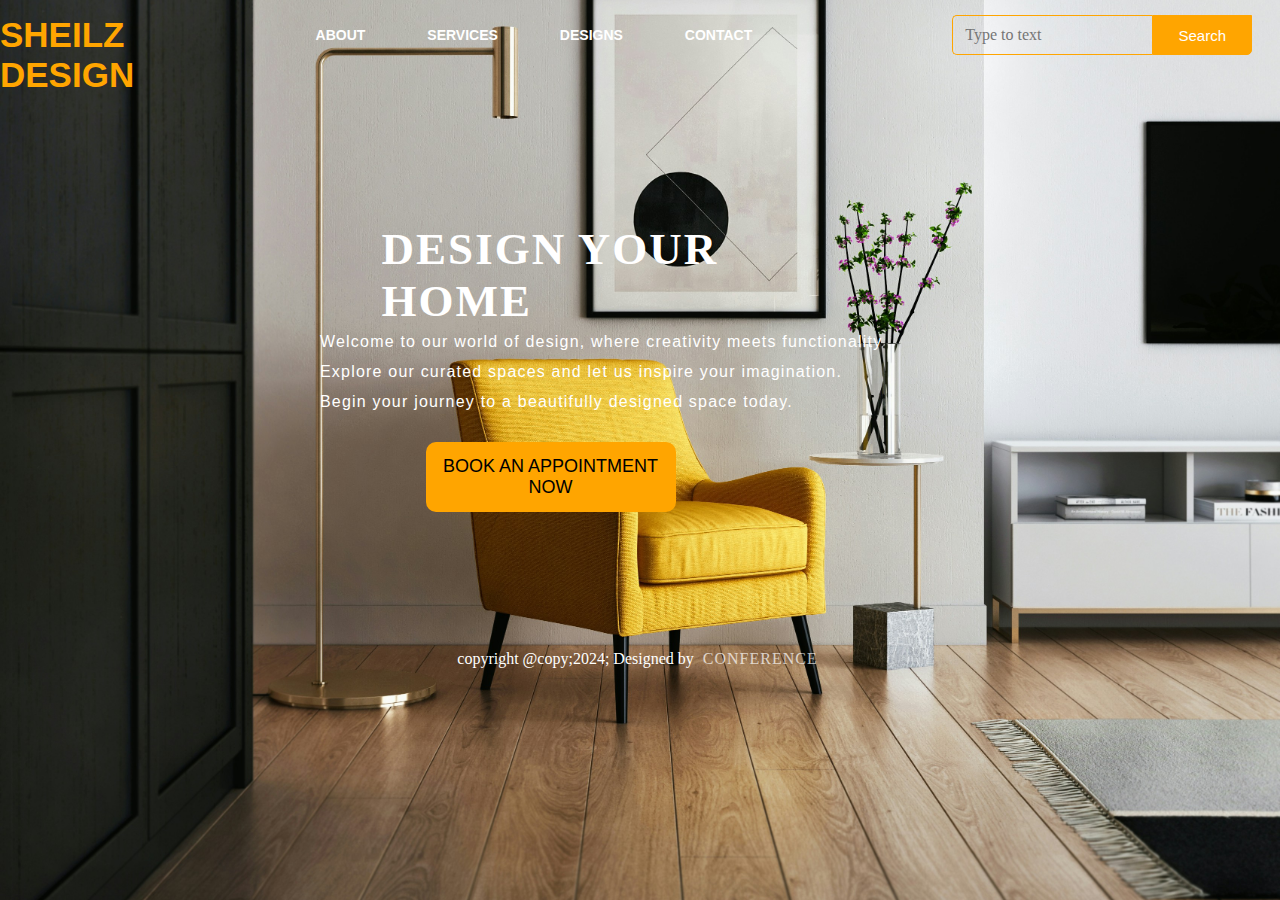
==== index.html @ c0a8629b "changes" ====
<!DOCTYPE html>
<html lang="en">
<head>
    <meta charset="UTF-8">
    <meta name="viewport" content="width=device-width, initial-scale=1.0">
    <title>Document</title>
    <!-- Custom css link -->
    <link rel="stylesheet" href="./Css/style.css">

    <!-- Navigation link -->
    <link rel="stylesheet" href="./Css/nav.css">

    <!-- Font Awesome cdn -->
    <link rel="stylesheet" href="https://cdnjs.cloudflare.com/ajax/libs/font-awesome/6.5.2/css/all.min.css">

</head>
<body>
    <nav>
        <div class="icon">
            <h2 class="logo">SHEILZ DESIGN</h2>
        </div>

        <ul class="nav-links">
            <!-- <li><a href="#">HOME</a></li> -->
            <li><a href="#">ABOUT</a></li>
            <li><a href="#">SERVICES</a></li>
            <li><a href="#">DESIGNS</a></li>
            <li><a href="./contactus.html">CONTACT</a></li>
        </ul>

        <div class="search">
            <input class="srch" type="search" name="" placeholder="Type to text">
            <a href="#"><button class="btn1">Search</button></a>
        </div>

        <div class="btn">
            <i class="fa-solid fa-bars"></i>
            <i class="fa-solid fa-xmark" style="display: none;"></i>
        </div>
    </nav>
<!-- Nav Ending -->

<!-- <header>
    
    

</header> -->

           <main>
            <div class="content" id="content">
                <h1>DESIGN YOUR HOME</h1>
                <P class="par">Welcome to our world of design, where creativity meets functionality<br> 
                Explore our curated spaces and let us inspire your imagination.<br>
                Begin your journey to a beautifully designed space today.</P>
                <button class="cnb"><a href="appointment.html">BOOK AN APPOINTMENT NOW</a></button>
            </div>
           </main>
     
     
     <footer>
    <div class="footerBottom">
            <p>copyright @copy;2024; Designed by <span class="designer">Conference</span></p>
        </div>
     </footer>
     <script src="./Javascript/script.js"></script>
</body>
</html>
---- Css/style.css ----
*{
    margin: 0;
    padding: 0;
    /* box-sizing: border-box; */
}
body{
    /* background-image: linear-gradient(to top,rgba(0,0,0,0.5)50%,rgba(0,0,0,0.5)50%),url(../Images/kam-idris-_HqHX3LBN18-unsplash.jpg); */
    background-image: url(../Images/kam-idris-_HqHX3LBN18-unsplash.jpg);
    background-repeat: no-repeat;
    background-size: cover;
    background-position: center center;
}
/* header{
    background-image: url(../Images/kam-idris-_HqHX3LBN18-unsplash.jpg);
    background-repeat: no-repeat;
    background-size: cover;
    height: 100vh;
} */
/* .main{
    width: 30;
    background-size: cover;
    background-position: center;
    height: 109vh;
} */


.content{
    width: 1200px;
    color: white;
    /* position: relative; */
    margin-top: 10%;
    padding-left: 25%;
}
.content .par{
    padding-bottom: 25px;
    font-family: Arial;
    letter-spacing: 1.2px;
    line-height: 30px;
}
.content h1{
    font-family: 'Times New Roman';
    padding-right: 50%;
    padding-left: 7%;
    letter-spacing: 2px;
    font-size: 45px;
}
.content .cnb{
    width: 250px;
    height: 70px;
    background-color: orange;
    border: none;
    margin-bottom: 10px;
    margin-left: 12%;
    font-size: 18px;
    border-radius: 10px;
    cursor: pointer;
    transition: .4s ease;
}
.content .cnb a{
    text-decoration: none;
    color: #000;
    transition: .3s ease;
    font-family: Arial;
}
.cnb:hover{
    background-color: aliceblue;

}
/* .footerBottom{
    background-color: orange;
    padding: 20px;
    text-align: center;
}
.footerBottom p{
    color: white;
}
.designer{
    opacity: 0.7;
    text-transform: uppercase;
    letter-spacing: 1px;
    font-weight: 400;
    margin: 0px 5px;
} */
---- Css/nav.css ----
*{
    margin: 0;
    padding: 0;
    box-sizing: border-box;
}
nav{
    /* background-color: black; */
    width: 100%; 
    /* height: 75px;  */
    
    display: flex;
}

.icon h2{
    color: orange;
    font-size: 35px;
    font-family: Arial;
    padding-left: -50px;
    padding-top: 15px;
}  
ul{
    display: flex;
    justify-content: center;
    text-align: center;
}
ul li{
    list-style: none;
    margin-left: 62px;
    margin-top: 27px;
    font-size: 14px;
}
ul li a{
    text-decoration: none;
    color: white;
    font-family: Arial;
    font-weight: bold;
    transition: 0.4s ease-in-out;
}
ul li a:hover{
    color: orange;
}
.search{
    width: 330px;
    /* float: left; */
    margin-left: 200px;
    margin-right: 1rem;
    display: flex;
}
.srch{
    font-family: 'Times New Roman';
    width: 200px;
    height: 40px;
    background: transparent;
    margin-top: 15px;
    border: 1px solid orange;
    color: white;
    border-right: none;
    font-size: 16px;
    /* float: left; */
    padding: 12px;
    border-bottom-left-radius: 5px;
    border-top-left-radius: 5px;
}
.btn1{
    width: 100px;
    height: 40px;
    background: orange;
    border: 1px solid orange;
    margin-top: 15px;
    color: white;
    font-size: 15px;
    border-bottom-right-radius: 5px;
    border-bottom-right-radius: 5px;
}
/* .srch:focus{
    outline: none;
} */
.btn1:focus{
    outline: none;
}
.btn{
    color: orange;
    display: none;
    font-size: 1rem;
    cursor: pointer;
    /* line-height: 80px; */
    margin-top: 25px;
    margin-right: 40px;
}
.srch:focus{
    outline: none;
}


footer{
    /* background-color: black; */
    padding: 3rem 4rem;
    text-align: center;
    margin-top: 5rem;
    color: white;
}


.designer{
    opacity: 0.7;
    text-transform: uppercase;
    letter-spacing: 1px;
    font-weight: 400;
    margin: 0px 5px;
}


@media screen and (max-width: 800px){
    h2.logo{
        font-size: 20px;
        padding: 20px;

    }
    .nav-links{
        display: none;
        flex-direction: column;
        position: absolute;
        right: 0;
        top: 60px;
        background-color: orange;
        width: 30%;
        text-align: center;
    }
    .nav-links li{
        margin: 10px;
    }
    .openMenu{
        display: flex;
    }
    nav .btn{
        display: flex;
        z-index: 1200;
    }
    .search{
        /* width: 330px; */
        /* float: left; */
        margin-left: 5px;
        margin-right: 5px;
        display: flex;
    }
}
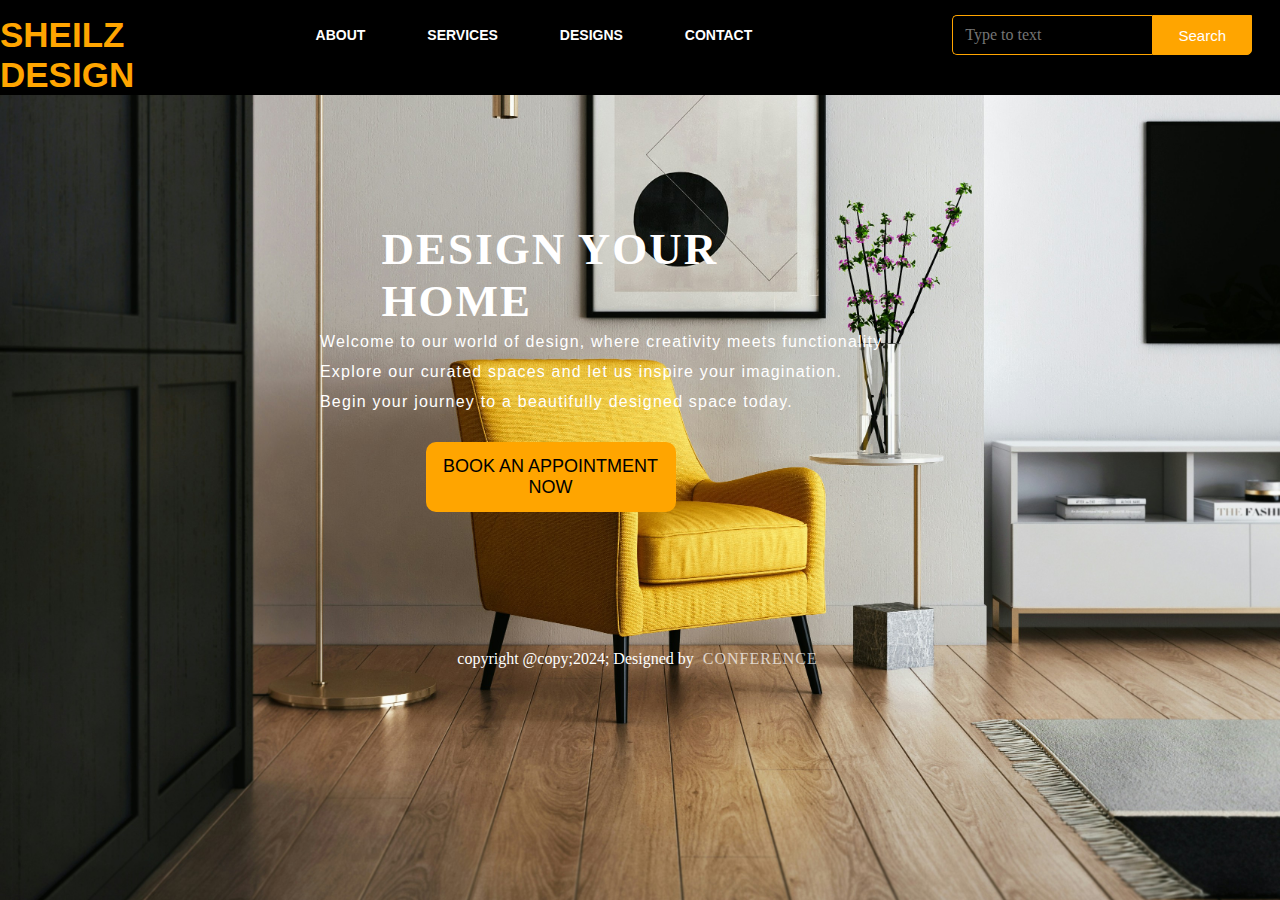
==== commit 16b4ffe3: "changes" ====
--- a/index.html
+++ b/index.html
@@ -25,7 +25,7 @@
             <li><a href="#">ABOUT</a></li>
             <li><a href="#">SERVICES</a></li>
             <li><a href="#">DESIGNS</a></li>
-            <li><a href="./contactus.html">CONTACT</a></li>
+            <li><a href="contactus.html">CONTACT</a></li>
         </ul>
 
         <div class="search">
--- a/Css/nav.css
+++ b/Css/nav.css
@@ -4,7 +4,7 @@
     box-sizing: border-box;
 }
 nav{
-    /* background-color: black; */
+    background-color: black;
     width: 100%; 
     /* height: 75px;  */
     
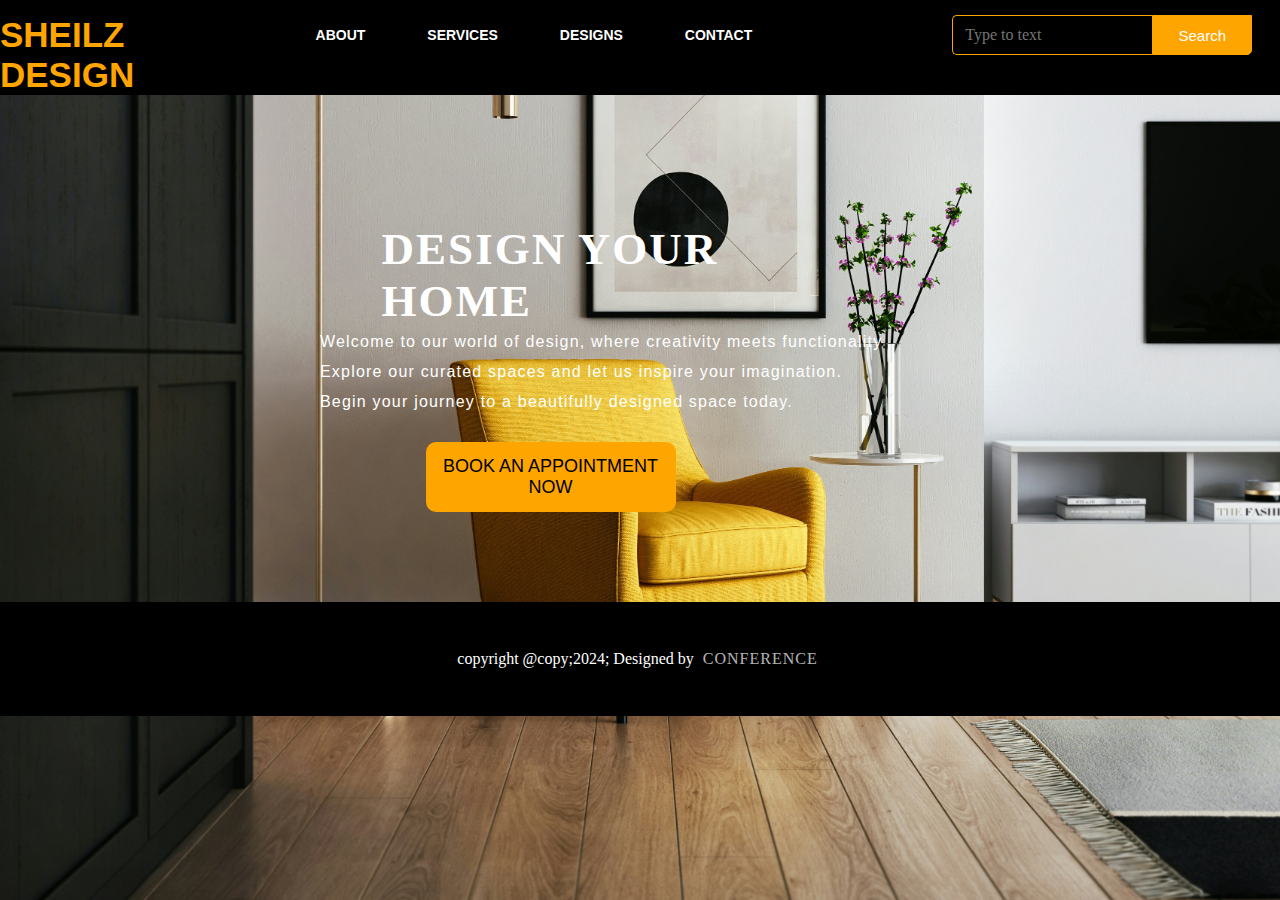
==== commit 8e748c32: "changes" ====
--- a/index.html
+++ b/index.html
@@ -22,7 +22,7 @@
 
         <ul class="nav-links">
             <!-- <li><a href="#">HOME</a></li> -->
-            <li><a href="#">ABOUT</a></li>
+            <li><a href="about.html">ABOUT</a></li>
             <li><a href="#">SERVICES</a></li>
             <li><a href="#">DESIGNS</a></li>
             <li><a href="contactus.html">CONTACT</a></li>
--- a/Css/nav.css
+++ b/Css/nav.css
@@ -93,7 +93,7 @@
 
 
 footer{
-    /* background-color: black; */
+    background-color: black;
     padding: 3rem 4rem;
     text-align: center;
     margin-top: 5rem;
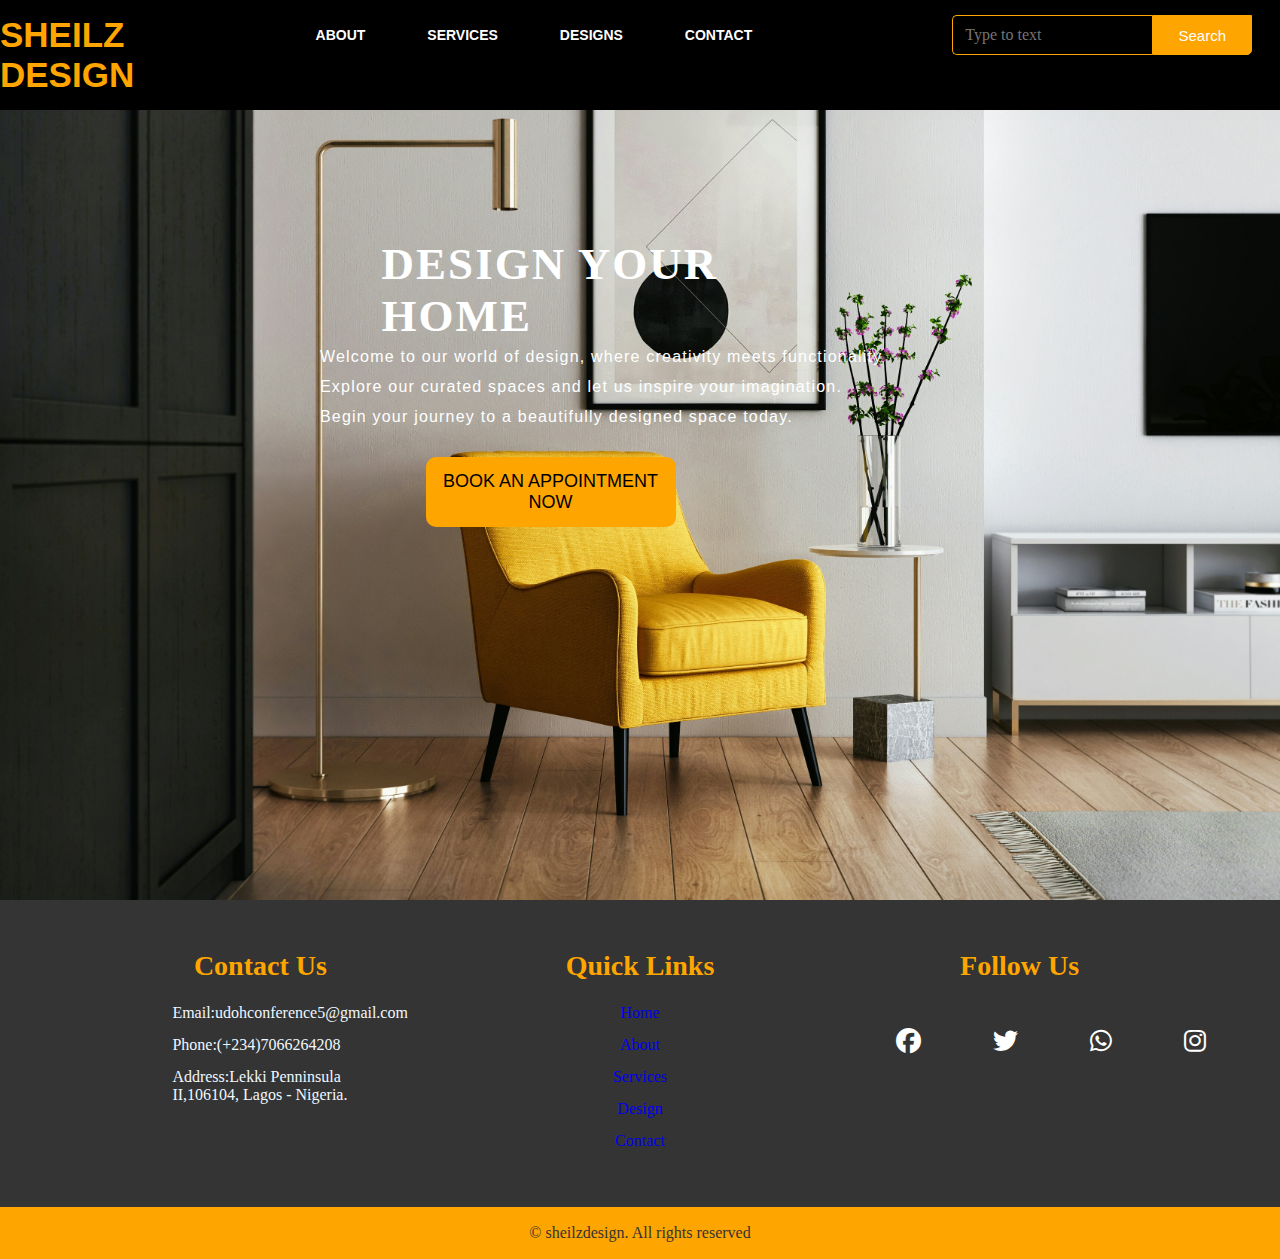
==== commit 9525d0b5: "changes" ====
--- a/index.html
+++ b/index.html
@@ -15,6 +15,7 @@
 
 </head>
 <body>
+    <div class="con">
     <nav>
         <div class="icon">
             <h2 class="logo">SHEILZ DESIGN</h2>
@@ -23,8 +24,8 @@
         <ul class="nav-links">
             <!-- <li><a href="#">HOME</a></li> -->
             <li><a href="about.html">ABOUT</a></li>
-            <li><a href="#">SERVICES</a></li>
-            <li><a href="#">DESIGNS</a></li>
+            <li><a href="services.html">SERVICES</a></li>
+            <li><a href="designs.html">DESIGNS</a></li>
             <li><a href="contactus.html">CONTACT</a></li>
         </ul>
 
@@ -40,12 +41,6 @@
     </nav>
 <!-- Nav Ending -->
 
-<!-- <header>
-    
-    
-
-</header> -->
-
            <main>
             <div class="content" id="content">
                 <h1>DESIGN YOUR HOME</h1>
@@ -55,13 +50,45 @@
                 <button class="cnb"><a href="appointment.html">BOOK AN APPOINTMENT NOW</a></button>
             </div>
            </main>
-     
-     
+</div>
+
+
+
+     <!-- footer start -->
      <footer>
-    <div class="footerBottom">
-            <p>copyright @copy;2024; Designed by <span class="designer">Conference</span></p>
+        <div class="container">
+            <div class="footerContent">
+                <h3>Contact Us</h3>
+                <p>Email:udohconference5@gmail.com</p>
+                <p>Phone:(+234)7066264208</p>
+                <p>Address:Lekki Penninsula II,106104, Lagos - Nigeria.</p>
+            </div>
+            <div class="footerContent">
+                <h3>Quick Links</h3>
+                <ol class="list">
+                    <li><a href="index.html">Home</a></li>
+                    <li><a href="about.html">About</a></li>
+                    <li><a href="services.html">Services</a></li>
+                    <li><a href="designs.html">Design</a></li>
+                    <li><a href="contactus.html">Contact</a></li>
+                </ol>
+            </div>
+            <div class="footerContent">
+                <h3>Follow Us</h3>
+              <ul class="socialIcons">
+                <li><a href=""><i class="fa-brands fa-facebook"></i></a></li>
+                <li><a href=""><i class="fa-brands fa-twitter"></i></a></li>
+                <li><a href=""><i class="fa-brands fa-whatsapp"></i></a></li>
+                <li><a href=""><i class="fa-brands fa-instagram"></i></a></li>
+              </ul>
+            </div>
+        </div>
+        <div class="bottomBar">
+            <p>&copy; sheilzdesign. All rights reserved</p>
         </div>
      </footer>
+     <!-- footer ending -->
      <script src="./Javascript/script.js"></script>
+    
 </body>
 </html>--- a/Css/style.css
+++ b/Css/style.css
@@ -1,36 +1,22 @@
 *{
     margin: 0;
     padding: 0;
-    /* box-sizing: border-box; */
+    box-sizing: border-box;
 }
-body{
-    /* background-image: linear-gradient(to top,rgba(0,0,0,0.5)50%,rgba(0,0,0,0.5)50%),url(../Images/kam-idris-_HqHX3LBN18-unsplash.jpg); */
+.con{
     background-image: url(../Images/kam-idris-_HqHX3LBN18-unsplash.jpg);
     background-repeat: no-repeat;
     background-size: cover;
+    height: 100vh; 
     background-position: center center;
 }
-/* header{
-    background-image: url(../Images/kam-idris-_HqHX3LBN18-unsplash.jpg);
-    background-repeat: no-repeat;
-    background-size: cover;
-    height: 100vh;
-} */
-/* .main{
-    width: 30;
-    background-size: cover;
-    background-position: center;
-    height: 109vh;
-} */
-
-
 .content{
     width: 1200px;
     color: white;
-    /* position: relative; */
     margin-top: 10%;
     padding-left: 25%;
 }
+
 .content .par{
     padding-bottom: 25px;
     font-family: Arial;
@@ -65,20 +51,4 @@
 .cnb:hover{
     background-color: aliceblue;
 
-}
-/* .footerBottom{
-    background-color: orange;
-    padding: 20px;
-    text-align: center;
-}
-.footerBottom p{
-    color: white;
-}
-.designer{
-    opacity: 0.7;
-    text-transform: uppercase;
-    letter-spacing: 1px;
-    font-weight: 400;
-    margin: 0px 5px;
-} */
-
+}--- a/Css/nav.css
+++ b/Css/nav.css
@@ -7,7 +7,6 @@
     background-color: black;
     width: 100%; 
     /* height: 75px;  */
-    
     display: flex;
 }
 
@@ -17,26 +16,27 @@
     font-family: Arial;
     padding-left: -50px;
     padding-top: 15px;
+    padding-bottom: 15px;
 }  
-ul{
+ ul{
     display: flex;
     justify-content: center;
     text-align: center;
 }
-ul li{
+ ul li{
     list-style: none;
     margin-left: 62px;
     margin-top: 27px;
     font-size: 14px;
 }
-ul li a{
+ ul li a{
     text-decoration: none;
     color: white;
     font-family: Arial;
     font-weight: bold;
     transition: 0.4s ease-in-out;
 }
-ul li a:hover{
+ ul li a:hover{
     color: orange;
 }
 .search{
@@ -72,9 +72,6 @@
     border-bottom-right-radius: 5px;
     border-bottom-right-radius: 5px;
 }
-/* .srch:focus{
-    outline: none;
-} */
 .btn1:focus{
     outline: none;
 }
@@ -90,23 +87,92 @@
 .srch:focus{
     outline: none;
 }
-
-
 footer{
-    background-color: black;
-    padding: 3rem 4rem;
-    text-align: center;
-    margin-top: 5rem;
-    color: white;
-}
-
-
-.designer{
-    opacity: 0.7;
-    text-transform: uppercase;
-    letter-spacing: 1px;
-    font-weight: 400;
-    margin: 0px 5px;
+   background-color: #343434;
+   padding-top: 50px; 
+}
+.container{
+    width: 1140px;
+    margin: auto;
+    display: flex;
+    justify-content: center;
+}
+.footerContent{
+    width: 33.3%;
+}
+h3{
+    font-size: 28px;
+    margin-bottom: 15px;
+    text-align: center;
+    color: orange;
+}
+.footerContent p{
+    width: 190px;
+    margin: auto;
+    padding: 7px;
+    color: aliceblue;
+}
+.footerContent ol{
+    text-align: center;
+}
+.list{
+    padding: 0;
+    
+}
+.list li{
+    width: auto;
+    text-align: center;
+    list-style-type: none;
+    padding: 7px;
+    position: relative;
+}
+.list li:before{
+    content: "";
+    position: absolute;
+    transform: translate(-50%, -50%);
+    left: 50%;
+    top: 100%;
+    width: 1;
+    height: 2px;
+    background-color: orange;
+    transition-duration: 0.5s;
+}
+.list li:hover::before{
+width: 70px;
+}
+.socialIcons{
+    text-align: center;
+    padding: 0;
+}
+.socialIcons li{
+    display: inline-block;
+    text-align: center;
+    padding: 5px;
+}
+.socialIcons i{
+    color: white;
+    font-size: 25px;
+}
+a{
+    text-decoration: none;
+}
+a:hover{
+    color: orange;
+}
+.socialIcons i:hover{
+    color: orange;
+}
+.bottomBar{
+    background-color: orange;
+    text-align: center;
+    padding: 10px;
+    margin-top: 50px;
+}
+.bottomBar p{
+    color: #343434;
+    margin: 0;
+    font-size: 16px;
+    padding: 7px;
 }
 
 
